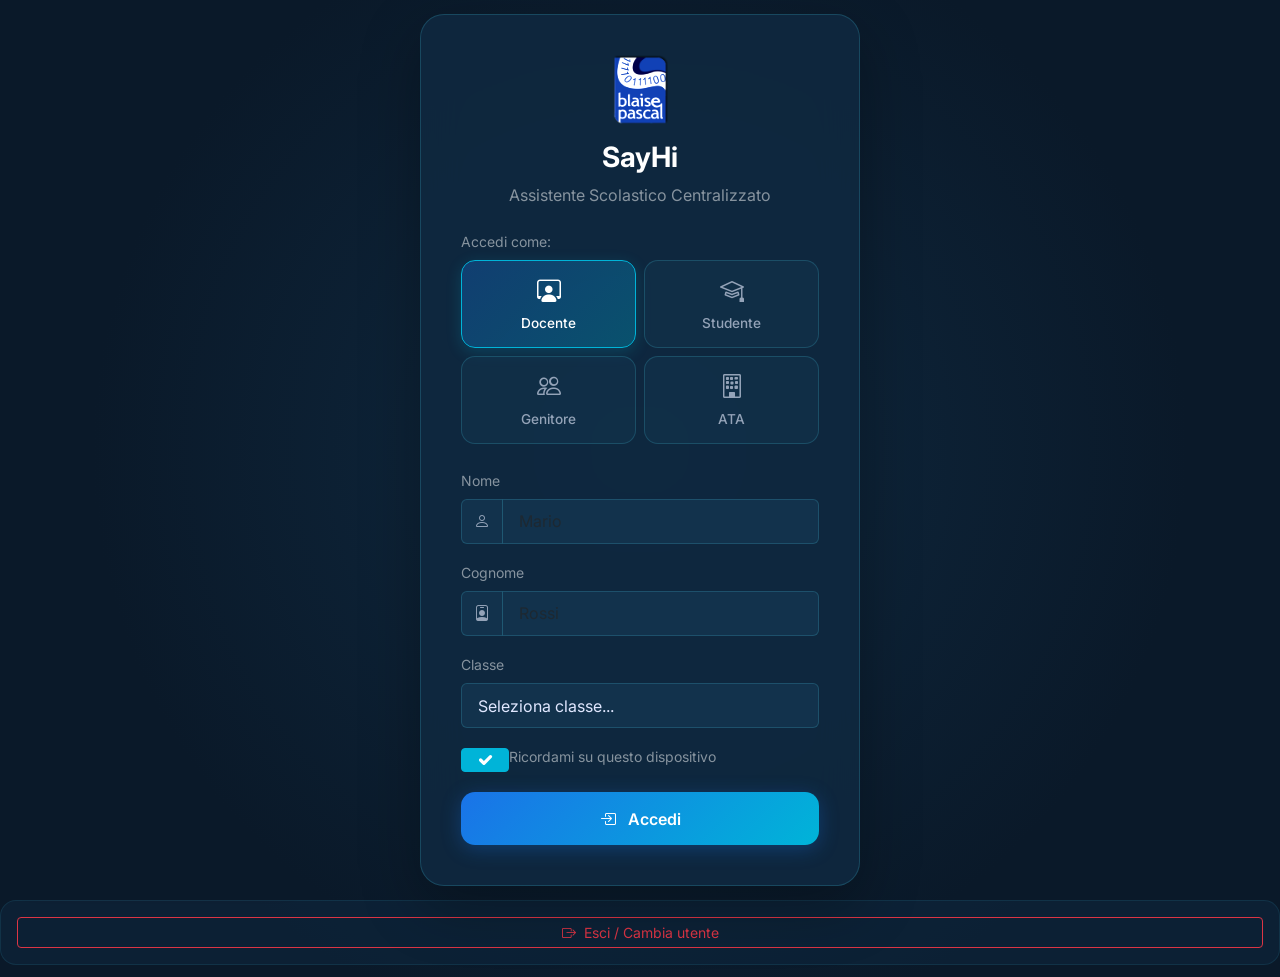
==== index.html @ 9e5b7166 "spostamento file" ====
<!DOCTYPE html>
<html lang="it">
<head>
    <meta charset="UTF-8">
    <meta name="viewport" content="width=device-width, initial-scale=1.0">
    <meta name="description" content="Assistente virtuale per la gestione delle informazioni scolastiche - Mitigazione del sovraccarico informativo">
    <meta name="theme-color" content="#0a1929">
    
    <title>SayHi | Assistente Scolastico</title>
    
    <!-- Bootstrap CSS -->
    <link href="https://cdn.jsdelivr.net/npm/bootstrap@5.3.0/dist/css/bootstrap.min.css" rel="stylesheet">
    <!-- Bootstrap Icons -->
    <link rel="stylesheet" href="https://cdn.jsdelivr.net/npm/bootstrap-icons@1.11.0/font/bootstrap-icons.css">
    <!-- Font -->
    <link rel="preconnect" href="https://fonts.googleapis.com">
    <link rel="preconnect" href="https://fonts.gstatic.com" crossorigin>
    <link href="https://fonts.googleapis.com/css2?family=Inter:ital,opsz,wght@0,14..32,100..900;1,14..32,100..900&display=swap" rel="stylesheet">
    
    <style>
    :root {
        --bg-primary: #0a1929;
        --bg-secondary: #0f2940;
        --bg-tertiary: #143650;
        --accent-blue: #1a73e8;
        --accent-teal: #00b4d8;
        --accent-green: #48cae4;
        --text-primary: #e0e7ff;
        --text-secondary: #94a3b8;
        --border-color: rgba(72, 202, 228, 0.2);
        --card-bg: rgba(15, 41, 64, 0.8);
        --message-user: linear-gradient(135deg, #1a73e8, #00b4d8);
        --message-bot: rgba(20, 54, 80, 0.9);
        --danger: #ef4444;
        --gradient-avatar: linear-gradient(135deg, #667eea 0%, #764ba2 100%);
        --gradient-bot: linear-gradient(135deg, #00b4d8 0%, #48cae4 100%);
    }
    
    * {
        font-family: 'Inter', sans-serif;
        -webkit-font-smoothing: antialiased;
        -moz-osx-font-smoothing: grayscale;
    }
    
    body {
        background: radial-gradient(circle at 50% 50%, #0f2940 0%, #0a1929 70%);
        min-height: 100vh;
        color: var(--text-primary);
        overflow: hidden;
    }
    
    .app-container {
        height: 100vh;
        max-height: 100vh;
    }
    
    /* Sidebar */
    .chat-sidebar {
        background: rgba(10, 25, 41, 0.95);
        backdrop-filter: blur(20px);
        border-right: 1px solid var(--border-color);
        display: flex;
        flex-direction: column;
        transition: all 0.3s ease;
    }
    
    .sidebar-header {
        padding: 0.8rem 1rem;
        border-bottom: 1px solid var(--border-color);
        background: linear-gradient(180deg, rgba(26, 115, 232, 0.1) 0%, transparent 100%);
    }

    .sidebar-header img {
        height: 60px !important;
    }

    .sidebar-header span {
        font-size: 1.2rem;
    }
    
    .user-context {
        background: linear-gradient(135deg, rgba(26, 115, 232, 0.15), rgba(0, 180, 216, 0.15));
        border: 1px solid rgba(72, 202, 228, 0.3);
        border-radius: 16px;
        padding: 0.8rem;
        margin-bottom: 0;
        backdrop-filter: blur(20px);
        box-shadow: 0 4px 16px rgba(0, 0, 0, 0.1);
        transition: all 0.3s ease;
    }

    .user-context:hover {
        border-color: rgba(72, 202, 228, 0.5);
        box-shadow: 0 6px 20px rgba(0, 180, 216, 0.15);
    }

    .user-avatar {
        width: 40px;
        height: 40px;
        background: var(--gradient-avatar);
        border-radius: 12px;
        display: flex;
        align-items: center;
        justify-content: center;
        font-weight: 700;
        font-size: 1rem;
        color: white;
        box-shadow: 0 4px 12px rgba(102, 126, 234, 0.4);
        transition: all 0.3s ease;
    }

    .user-avatar:hover {
        transform: scale(1.05);
        box-shadow: 0 6px 16px rgba(102, 126, 234, 0.6);
    }
    
    .emergency-btn {
        background: linear-gradient(135deg, #ef4444, #dc2626);
        color: white;
        border: none;
        border-radius: 20px;
        padding: 1rem 1.5rem;
        font-weight: 600;
        transition: all 0.3s cubic-bezier(0.4, 0, 0.2, 1);
        box-shadow: 0 4px 15px rgba(239, 68, 68, 0.3);
        letter-spacing: 0.3px;
    }
    
    .emergency-btn:hover {
        transform: translateY(-3px);
        box-shadow: 0 8px 25px rgba(239, 68, 68, 0.5);
    }
    
    .emergency-btn:active {
        transform: translateY(-1px);
    }
    
    /* Chat principale */
    .chat-main {
        background: transparent;
        display: flex;
        flex-direction: column;
    }
    
    .chat-header {
        background: rgba(10, 25, 41, 0.85);
        backdrop-filter: blur(20px);
        border-bottom: 1px solid var(--border-color);
        padding: 1rem 1.5rem;
        box-shadow: 0 4px 20px rgba(0, 0, 0, 0.1);
    }
    
    .bot-avatar {
        width: 52px;
        height: 52px;
        background: var(--gradient-bot);
        border-radius: 16px;
        display: flex;
        align-items: center;
        justify-content: center;
        box-shadow: 0 8px 24px rgba(72, 202, 228, 0.4);
        transition: all 0.3s ease;
    }
    
    .bot-avatar:hover {
        transform: scale(1.05);
        box-shadow: 0 12px 32px rgba(72, 202, 228, 0.6);
    }
    
    .status-dot.online {
        background: #10b981;
        animation: pulse 2s infinite;
        box-shadow: 0 0 10px rgba(16, 185, 129, 0.5);
    }
    
    @keyframes pulse {
        0% { box-shadow: 0 0 0 0 rgba(16, 185, 129, 0.4); }
        70% { box-shadow: 0 0 0 10px rgba(16, 185, 129, 0); }
        100% { box-shadow: 0 0 0 0 rgba(16, 185, 129, 0); }
    }
    
    /* Area messaggi */
    .chat-messages {
        flex: 1;
        overflow-y: auto;
        padding: 1.5rem 1.5rem 0.5rem;
        display: flex;
        flex-direction: column;
        gap: 1.5rem;
        scroll-behavior: smooth;
    }
    
    .chat-messages::-webkit-scrollbar {
        width: 8px;
    }
    
    .chat-messages::-webkit-scrollbar-track {
        background: transparent;
        margin: 10px 0;
    }
    
    .chat-messages::-webkit-scrollbar-thumb {
        background: linear-gradient(180deg, rgba(72, 202, 228, 0.3), rgba(72, 202, 228, 0.1));
        border-radius: 10px;
        border: 2px solid transparent;
        background-clip: padding-box;
    }
    
    .chat-messages::-webkit-scrollbar-thumb:hover {
        background: linear-gradient(180deg, rgba(72, 202, 228, 0.5), rgba(72, 202, 228, 0.3));
        border: 2px solid transparent;
        background-clip: padding-box;
    }
    
    .message {
        display: flex;
        gap: 12px;
        max-width: 75%;
        animation: fadeInUp 0.4s cubic-bezier(0.4, 0, 0.2, 1);
    }
    
    @keyframes fadeInUp {
        from { 
            opacity: 0; 
            transform: translateY(15px);
        }
        to { 
            opacity: 1; 
            transform: translateY(0);
        }
    }
    
    .message-bot {
        align-self: flex-start;
    }
    
    .message-user {
        align-self: flex-end;
        flex-direction: row-reverse;
    }
    
    .message-avatar {
        width: 44px;
        height: 44px;
        border-radius: 14px;
        background: var(--gradient-bot);
        display: flex;
        align-items: center;
        justify-content: center;
        color: white;
        flex-shrink: 0;
        box-shadow: 0 4px 12px rgba(72, 202, 228, 0.3);
        transition: all 0.3s ease;
    }
    
    .message-bubble {
        padding: 1.1rem 1.3rem;
        border-radius: 20px;
        word-wrap: break-word;
        line-height: 1.6;
        font-size: 0.95rem;
        letter-spacing: 0.1px;
    }
    
    .message-bot .message-bubble {
        background: var(--message-bot);
        border: 1px solid var(--border-color);
        border-top-left-radius: 6px;
        color: var(--text-primary);
        box-shadow: 0 2px 12px rgba(0, 0, 0, 0.2);
    }
    
    .message-user .message-bubble {
        background: var(--message-user);
        border-top-right-radius: 6px;
        color: white;
        box-shadow: 0 4px 20px rgba(26, 115, 232, 0.4);
    }
    
    .message-time {
        font-size: 0.7rem;
        color: var(--text-secondary);
        margin-top: 0.5rem;
        opacity: 0.8;
    }
    
    /* Card circolari */
    .circolari-cards {
        display: flex;
        flex-direction: column;
        gap: 1.2rem;
        margin: 0.5rem 0;
    }
    
    .circolare-card {
        background: var(--card-bg);
        border: 1px solid var(--border-color);
        border-radius: 20px;
        padding: 1.5rem;
        backdrop-filter: blur(15px);
        transition: all 0.3s cubic-bezier(0.4, 0, 0.2, 1);
        box-shadow: 0 4px 20px rgba(0, 0, 0, 0.1);
    }
    
    .circolare-card:hover {
        border-color: var(--accent-teal);
        box-shadow: 0 8px 30px rgba(0, 180, 216, 0.2);
        transform: translateY(-2px);
    }
    
    .circolare-card.priority-urgent {
        border-left: 4px solid #ef4444;
        background: linear-gradient(90deg, rgba(239, 68, 68, 0.1) 0%, var(--card-bg) 10%);
    }
    
    .circolare-card.priority-important {
        border-left: 4px solid #f59e0b;
        background: linear-gradient(90deg, rgba(245, 158, 11, 0.1) 0%, var(--card-bg) 10%);
    }
    
    .card-btn {
        background: rgba(72, 202, 228, 0.15);
        border: 1px solid rgba(72, 202, 228, 0.3);
        color: var(--accent-teal);
        padding: 0.6rem 1.2rem;
        border-radius: 14px;
        cursor: pointer;
        transition: all 0.3s ease;
        font-size: 0.85rem;
        font-weight: 500;
        letter-spacing: 0.2px;
    }
    
    .card-btn:hover {
        background: rgba(72, 202, 228, 0.3);
        border-color: var(--accent-teal);
        box-shadow: 0 4px 15px rgba(72, 202, 228, 0.2);
        transform: translateY(-1px);
    }
    
    .card-btn:active {
        transform: translateY(1px);
    }
    
/* Suggerimenti (sopra la textbar) */
.suggestions-area {
    padding: 0.6rem 1.2rem;
    background: rgba(10, 25, 41, 0.7);
    backdrop-filter: blur(20px);
    border-top: 1px solid rgba(72, 202, 228, 0.15);
}

.suggestion-chips {
    display: flex;
    flex-wrap: wrap;
    gap: 0.4rem;
}

.suggestion-chip {
    background: rgba(72, 202, 228, 0.1);
    border: 1px solid rgba(72, 202, 228, 0.3);
    color: var(--accent-teal);
    padding: 0.35rem 0.75rem;
    border-radius: 20px;
    cursor: pointer;
    transition: all 0.3s ease;
    font-size: 0.78rem;
    font-weight: 500;
    letter-spacing: 0.1px;
    white-space: nowrap;
}

.suggestion-chip:hover {
    background: rgba(72, 202, 228, 0.25);
    border-color: var(--accent-teal);
    transform: translateY(-1px);
    box-shadow: 0 3px 12px rgba(72, 202, 228, 0.2);
}

.suggestion-chip:active {
    transform: translateY(0);
}

/* Icona lampadina più piccola */
.suggestions-area .bi-lightbulb {
    font-size: 0.9rem;
}

.suggestions-area small {
    font-size: 0.75rem;
}
    
    /* Area input */
    .chat-input-area {
        padding: 1rem 1.5rem;
        background: rgba(10, 25, 41, 0.9);
        backdrop-filter: blur(20px);
        border-top: 1px solid var(--border-color);
    }
    
    .input-container {
        display: flex;
        align-items: center;
        gap: 0.5rem;
        background: rgba(20, 54, 80, 0.8);
        border-radius: 28px;
        padding: 0.4rem 0.5rem;
        border: 2px solid rgba(72, 202, 228, 0.2);
        transition: all 0.3s ease;
    }
    
    .input-container:focus-within {
        border-color: var(--accent-teal);
        box-shadow: 0 0 0 4px rgba(72, 202, 228, 0.15);
        background: rgba(20, 54, 80, 0.95);
    }
    
    .message-input {
        background: transparent;
        border: none;
        outline: none;
        color: var(--text-primary);
        flex: 1;
        padding: 0.7rem 0.5rem;
        font-size: 0.95rem;
        resize: none;
        max-height: 120px;
        line-height: 1.5;
    }
    
    .message-input::placeholder {
        color: rgba(148, 163, 184, 0.6);
    }
    
    .input-action {
        background: transparent;
        border: none;
        color: var(--accent-teal);
        padding: 0.6rem;
        border-radius: 50%;
        cursor: pointer;
        transition: all 0.3s ease;
        display: flex;
        align-items: center;
        justify-content: center;
        width: 42px;
        height: 42px;
    }
    
    .input-action:hover {
        background: rgba(72, 202, 228, 0.2);
        transform: scale(1.1);
    }
    
    .input-action:active {
        transform: scale(0.95);
    }
    
    /* Overlay emergenza */
    .emergency-overlay {
        position: fixed;
        inset: 0;
        background: rgba(0, 0, 0, 0.9);
        backdrop-filter: blur(15px);
        display: flex;
        align-items: center;
        justify-content: center;
        z-index: 1050;
        animation: fadeIn 0.3s ease;
    }
    
    @keyframes fadeIn {
        from { opacity: 0; }
        to { opacity: 1; }
    }
    
    .emergency-card {
        background: linear-gradient(135deg, #1e293b, #0f172a);
        border: 2px solid rgba(239, 68, 68, 0.5);
        border-radius: 28px;
        padding: 3rem;
        max-width: 480px;
        width: 95%;
        text-align: center;
        box-shadow: 0 25px 80px rgba(239, 68, 68, 0.3);
        animation: slideUp 0.4s cubic-bezier(0.4, 0, 0.2, 1);
    }
    
    @keyframes slideUp {
        from { 
            opacity: 0;
            transform: translateY(30px) scale(0.95);
        }
        to { 
            opacity: 1;
            transform: translateY(0) scale(1);
        }
    }
    
    .emergency-icon {
        font-size: 5rem;
        margin-bottom: 1.5rem;
        animation: shake 2s infinite;
    }
    
    @keyframes shake {
        0%, 100% { transform: rotate(0deg); }
        10%, 30%, 50%, 70%, 90% { transform: rotate(-5deg); }
        20%, 40%, 60%, 80% { transform: rotate(5deg); }
    }
    
    /* Typing indicator */
    .typing-dot {
        animation: typingBounce 1.4s infinite;
    }
    
    @keyframes typingBounce {
        0%, 60%, 100% { 
            transform: translateY(0);
            opacity: 0.4;
        }
        30% { 
            transform: translateY(-8px);
            opacity: 1;
        }
    }
    
    /* Miglioramenti per le statistiche */
    .user-context .col-4 > div {
        transition: all 0.3s ease;
        border: 1px solid rgba(255, 255, 255, 0.1);
    }
    
    .user-context .col-4 > div:hover {
        background: rgba(255, 255, 255, 0.15) !important;
        transform: translateY(-2px);
        box-shadow: 0 4px 15px rgba(0, 0, 0, 0.2);
    }
    
    /* Responsive */
    @media (max-width: 991.98px) {
        .chat-sidebar {
            display: none !important;
        }
        
        .message {
            max-width: 85%;
        }
        
        .message-bubble {
            padding: 1rem;
        }
        
        .chat-header {
            padding: 0.8rem 1rem;
        }
        
        .chat-messages {
            padding: 1rem;
            gap: 1rem;
        }
        
        .suggestions-area {
            padding: 0.8rem 1rem;
        }
        
        .chat-input-area {
            padding: 0.8rem 1rem;
        }
        
        .emergency-card {
            padding: 2rem;
            margin: 1rem;
        }
    }
    
    @media (max-width: 575.98px) {
        .message {
            max-width: 90%;
        }
        
        .suggestion-chip {
            font-size: 0.75rem;
            padding: 0.5rem 0.8rem;
        }
        
        .card-btn {
            font-size: 0.8rem;
            padding: 0.5rem 0.8rem;
        }
        
        .chat-header h1 {
            font-size: 1.1rem;
        }
        
        .bot-avatar {
            width: 42px;
            height: 42px;
        }
    }
    
    @media (prefers-reduced-motion: reduce) {
        *, *::before, *::after {
            animation-duration: 0.01ms !important;
            transition-duration: 0.01ms !important;
        }
    }

    /* Pannello Impostazioni */
.settings-panel {
    position: fixed;
    top: 0;
    right: 0;
    width: 380px;
    max-width: 90vw;
    height: 100vh;
    background: rgba(10, 25, 41, 0.98);
    backdrop-filter: blur(30px);
    border-left: 1px solid var(--border-color);
    z-index: 1060;
    display: flex;
    flex-direction: column;
    animation: slideInRight 0.3s cubic-bezier(0.4, 0, 0.2, 1);
    box-shadow: -10px 0 40px rgba(0, 0, 0, 0.5);
}

@keyframes slideInRight {
    from {
        transform: translateX(100%);
    }
    to {
        transform: translateX(0);
    }
}

.settings-panel[hidden] {
    display: none;
}

.settings-header {
    padding: 1.5rem;
    border-bottom: 1px solid var(--border-color);
    display: flex;
    align-items: center;
    justify-content: space-between;
    background: linear-gradient(180deg, rgba(72, 202, 228, 0.1) 0%, transparent 100%);
}

.btn-close-settings {
    background: rgba(255, 255, 255, 0.1);
    border: none;
    color: var(--text-secondary);
    width: 40px;
    height: 40px;
    border-radius: 12px;
    display: flex;
    align-items: center;
    justify-content: center;
    cursor: pointer;
    transition: all 0.3s ease;
    font-size: 1.2rem;
}

.btn-close-settings:hover {
    background: rgba(255, 255, 255, 0.2);
    color: white;
    transform: rotate(90deg);
}

.settings-content {
    flex: 1;
    overflow-y: auto;
    padding: 1.5rem;
}

.settings-content::-webkit-scrollbar {
    width: 6px;
}

.settings-content::-webkit-scrollbar-track {
    background: transparent;
}

.settings-content::-webkit-scrollbar-thumb {
    background: rgba(72, 202, 228, 0.3);
    border-radius: 10px;
}

.settings-section {
    margin-bottom: 2rem;
}

.settings-section-title {
    font-size: 0.85rem;
    font-weight: 600;
    color: var(--accent-teal);
    text-transform: uppercase;
    letter-spacing: 0.5px;
    margin-bottom: 1rem;
    padding-bottom: 0.5rem;
    border-bottom: 1px solid rgba(72, 202, 228, 0.2);
}

.setting-item {
    background: rgba(15, 41, 64, 0.5);
    border: 1px solid rgba(72, 202, 228, 0.1);
    border-radius: 16px;
    padding: 1rem;
    margin-bottom: 0.75rem;
    transition: all 0.3s ease;
}

.setting-item:hover {
    border-color: rgba(72, 202, 228, 0.3);
    background: rgba(15, 41, 64, 0.7);
}

/* Switch personalizzato */
.form-check-input {
    width: 3rem !important;
    height: 1.5rem !important;
    cursor: pointer;
    background-color: rgba(72, 202, 228, 0.3) !important;
    border-color: rgba(72, 202, 228, 0.5) !important;
}

.form-check-input:checked {
    background-color: var(--accent-teal) !important;
    border-color: var(--accent-teal) !important;
}

.form-check-input:focus {
    box-shadow: 0 0 0 0.25rem rgba(72, 202, 228, 0.25) !important;
}

/* Overlay impostazioni */
.settings-overlay {
    position: fixed;
    inset: 0;
    background: rgba(0, 0, 0, 0.5);
    backdrop-filter: blur(5px);
    z-index: 1055;
    animation: fadeIn 0.3s ease;
}

.settings-overlay[hidden] {
    display: none;
}

/* Bottoni dimensione testo */
.btn-outline-info {
    color: var(--accent-teal);
    border-color: rgba(72, 202, 228, 0.3);
}

.btn-outline-info:hover {
    background: rgba(72, 202, 228, 0.2);
    border-color: var(--accent-teal);
    color: white;
}

/* Responsive pannello impostazioni */
@media (max-width: 575.98px) {
    .settings-panel {
        width: 100vw;
        max-width: 100vw;
    }
    
    .settings-section {
        margin-bottom: 1.5rem;
    }
    
    .setting-item {
        padding: 0.8rem;
    }
}

/* Lista Chat nella Sidebar */
.user-profile-section {
    border-bottom: 1px solid var(--border-color);
    padding: 0.5rem !important;
}

.chat-list-section {
    min-height: 0;
}

.chat-list {
    display: flex;
    flex-direction: column;
    gap: 2px;
    padding: 0.5rem;
}

.chat-list::-webkit-scrollbar {
    width: 4px;
}

.chat-list::-webkit-scrollbar-track {
    background: transparent;
}

.chat-list::-webkit-scrollbar-thumb {
    background: rgba(72, 202, 228, 0.2);
    border-radius: 10px;
}

.chat-item {
    padding: 0.8rem;
    border-radius: 14px;
    cursor: pointer;
    transition: all 0.2s ease;
    position: relative;
    border: 1px solid transparent;
}

.chat-item:hover {
    background: rgba(72, 202, 228, 0.1);
    border-color: rgba(72, 202, 228, 0.2);
}

.chat-item.active {
    background: rgba(72, 202, 228, 0.15);
    border-color: rgba(72, 202, 228, 0.3);
}

.chat-item-title {
    color: white;
    font-size: 0.85rem;
    font-weight: 600;
    margin-bottom: 0.2rem;
    display: flex;
    justify-content: space-between;
    align-items: center;
}

.chat-item-preview {
    color: var(--text-secondary);
    font-size: 0.75rem;
    white-space: nowrap;
    overflow: hidden;
    text-overflow: ellipsis;
}

.chat-item-time {
    font-size: 0.65rem;
    color: var(--text-secondary);
    opacity: 0.7;
}

.chat-item-actions {
    opacity: 0;
    transition: opacity 0.2s ease;
}

.chat-item:hover .chat-item-actions {
    opacity: 1;
}

.chat-delete-btn {
    background: transparent;
    border: none;
    color: var(--text-secondary);
    padding: 0.2rem 0.4rem;
    border-radius: 8px;
    cursor: pointer;
    font-size: 0.8rem;
    transition: all 0.2s ease;
}

.chat-delete-btn:hover {
    background: rgba(239, 68, 68, 0.2);
    color: #ef4444;
}

.text-accent {
    color: var(--accent-teal) !important;
}

.btn-link:hover {
    background: rgba(72, 202, 228, 0.1);
    border-radius: 10px;
}

/* Badge messaggi non letti */
.chat-badge {
    background: var(--accent-teal);
    color: white;
    font-size: 0.65rem;
    padding: 0.15rem 0.5rem;
    border-radius: 10px;
    font-weight: 600;
}

/* Stile per la sidebar più compatta su schermi medi */
@media (max-width: 1200px) {
    .chat-sidebar {
        min-width: 280px;
    }
}

/* Statistiche nella sidebar */
.chat-stats {
    padding: 0.5rem !important;
    border-top: 1px solid var(--border-color) !important;
}

.chat-stats .row {
    margin: 0 -2px;
}

.chat-stats .col-4 {
    padding: 0 2px;
}

.chat-stats .col-4 > div {
    padding: 0.4rem !important;
    border-radius: 10px !important;
    transition: all 0.3s ease;
    border: 1px solid rgba(255, 255, 255, 0.1);
}

.chat-stats .col-4 > div:hover {
    background: rgba(255, 255, 255, 0.15) !important;
    transform: translateY(-1px);
    box-shadow: 0 2px 8px rgba(0, 0, 0, 0.2);
}

.chat-stats .col-4 > div .small:first-child {
    font-size: 0.8rem;
    margin-bottom: 0.1rem;
}

.chat-stats .col-4 > div .fw-bold {
    font-size: 0.75rem;
    margin-bottom: 0;
}

.chat-stats .col-4 > div small:last-child {
    font-size: 0.6rem;
}

/* Pulsante sito web nella sidebar */
.sidebar-nav {
    border-top: 1px solid var(--border-color);
}

.website-btn {
    background: linear-gradient(135deg, rgba(72, 202, 228, 0.1), rgba(0, 180, 216, 0.1));
    border: 1px solid rgba(72, 202, 228, 0.25);
    color: var(--accent-teal);
    border-radius: 14px;
    padding: 0.7rem 1rem;
    font-weight: 600;
    font-size: 0.8rem;
    text-decoration: none;
    transition: all 0.3s cubic-bezier(0.4, 0, 0.2, 1);
    letter-spacing: 0.3px;
}

.website-btn:hover {
    background: rgba(72, 202, 228, 0.25);
    border-color: var(--accent-teal);
    color: white;
    transform: translateY(-2px);
    box-shadow: 0 4px 15px rgba(72, 202, 228, 0.2);
}

.website-btn:active {
    transform: translateY(0);
}

.website-btn i {
    font-size: 1rem;
}

/* Login Screen */
.login-screen {
    position: fixed;
    inset: 0;
    background: radial-gradient(circle at 50% 50%, #0f2940 0%, #0a1929 70%);
    display: flex;
    align-items: center;
    justify-content: center;
    z-index: 2000;
    padding: 1rem;
}

.login-container {
    width: 100%;
    max-width: 440px;
    animation: slideUpLogin 0.5s cubic-bezier(0.4, 0, 0.2, 1);
}

@keyframes slideUpLogin {
    from {
        opacity: 0;
        transform: translateY(30px);
    }
    to {
        opacity: 1;
        transform: translateY(0);
    }
}

.login-card {
    background: rgba(15, 41, 64, 0.9);
    backdrop-filter: blur(20px);
    border: 1px solid var(--border-color);
    border-radius: 24px;
    padding: 2.5rem;
    box-shadow: 0 20px 60px rgba(0, 0, 0, 0.3);
}

/* Selettore Ruolo */
.role-selector {
    display: grid;
    grid-template-columns: 1fr 1fr;
    gap: 0.5rem;
}

.role-btn {
    background: rgba(20, 54, 80, 0.5);
    border: 1px solid rgba(72, 202, 228, 0.2);
    color: var(--text-secondary);
    border-radius: 14px;
    padding: 0.8rem;
    cursor: pointer;
    transition: all 0.3s ease;
    font-size: 0.85rem;
    font-weight: 500;
}

.role-btn:hover {
    background: rgba(72, 202, 228, 0.15);
    border-color: rgba(72, 202, 228, 0.4);
    color: white;
}

.role-btn.active {
    background: linear-gradient(135deg, rgba(26, 115, 232, 0.3), rgba(0, 180, 216, 0.3));
    border-color: var(--accent-teal);
    color: white;
    box-shadow: 0 4px 15px rgba(0, 180, 216, 0.2);
}

/* Input login */
.login-card .form-control,
.login-card .form-select {
    background: rgba(20, 54, 80, 0.8) !important;
    border: 1px solid rgba(72, 202, 228, 0.2) !important;
    color: var(--text-primary) !important;
    padding: 0.6rem 1rem;
}

.login-card .form-control:focus,
.login-card .form-select:focus {
    border-color: var(--accent-teal) !important;
    box-shadow: 0 0 0 0.2rem rgba(72, 202, 228, 0.15) !important;
}

.login-card .input-group-text {
    background: rgba(20, 54, 80, 0.8) !important;
    border-color: rgba(72, 202, 228, 0.2) !important;
    color: var(--text-secondary) !important;
}

/* Pulsante Accedi */
.login-btn {
    background: linear-gradient(135deg, var(--accent-blue), var(--accent-teal));
    color: white;
    border: none;
    border-radius: 14px;
    padding: 0.9rem;
    font-weight: 600;
    font-size: 1rem;
    transition: all 0.3s ease;
    box-shadow: 0 4px 20px rgba(26, 115, 232, 0.3);
}

.login-btn:hover {
    transform: translateY(-2px);
    box-shadow: 0 6px 25px rgba(26, 115, 232, 0.5);
}

.login-btn:active {
    transform: translateY(0);
}

/* Bottoni accesso rapido */
.quick-login-btn {
    background: rgba(72, 202, 228, 0.1);
    border: 1px solid rgba(72, 202, 228, 0.2);
    color: var(--text-secondary);
    border-radius: 12px;
    padding: 0.7rem 1rem;
    cursor: pointer;
    transition: all 0.3s ease;
    font-size: 0.85rem;
    text-align: left;
}

.quick-login-btn:hover {
    background: rgba(72, 202, 228, 0.2);
    border-color: var(--accent-teal);
    color: white;
    transform: translateX(5px);
}

/* Stile per il select */
.login-card select option {
    background: #0f2940;
    color: white;
}

/* Animazione uscita login */
.login-screen.hidden {
    animation: fadeOut 0.3s ease forwards;
}

@keyframes fadeOut {
    from {
        opacity: 1;
    }
    to {
        opacity: 0;
        visibility: hidden;
    }
}

/* Stile tendina circolare */
.circolare-expand {
    max-height: 0;
    overflow: hidden;
    transition: max-height 0.4s ease, padding 0.4s ease, margin 0.4s ease;
    background: rgba(20, 54, 80, 0.5);
    border-radius: 0 0 20px 20px;
    margin-top: 0;
    border: 1px solid transparent;
}

.circolare-expand.open {
    max-height: 2000px;
    margin-top: 1rem;
    padding: 1.2rem;
    border: 1px solid var(--border-color);
}

.circolare-expand p {
    color: var(--text-primary);
    font-size: 0.9rem;
    line-height: 1.7;
    margin-bottom: 1rem;
}

.circolare-expand .allegati-list {
    display: flex;
    gap: 0.5rem;
    flex-wrap: wrap;
    margin-top: 0.8rem;
}

.allegato-link {
    color: var(--accent-teal);
    text-decoration: none;
    font-size: 0.85rem;
    padding: 0.3rem 0.8rem;
    border-radius: 10px;
    background: rgba(72, 202, 228, 0.1);
    border: 1px solid rgba(72, 202, 228, 0.3);
    transition: all 0.2s ease;
}

.allegato-link:hover {
    background: rgba(72, 202, 228, 0.25);
    color: white;
}

.card-btn-expand {
    width: 100%;
    background: rgba(72, 202, 228, 0.15);
    border: 1px solid rgba(72, 202, 228, 0.3);
    color: var(--accent-teal);
    padding: 0.7rem 1.2rem;
    border-radius: 14px;
    cursor: pointer;
    transition: all 0.3s ease;
    font-size: 0.9rem;
    font-weight: 600;
    letter-spacing: 0.2px;
    text-align: center;
}

.card-btn-expand:hover {
    background: rgba(72, 202, 228, 0.3);
    border-color: var(--accent-teal);
    box-shadow: 0 4px 15px rgba(72, 202, 228, 0.2);
    transform: translateY(-1px);
}
</style>
</head>
<body>
    <!-- Schermata di Login -->
<div id="login-screen" class="login-screen">
    <div class="login-container">
        <div class="login-card">
            <div class="text-center mb-4">
                <img src="image.svg" alt="Logo Blaise Pascal" style="height: 70px; width: auto; filter: brightness(1.2); margin-bottom: 1rem;">
                <h1 class="h3 fw-bold text-white mb-2">SayHi</h1>
                <p class="text-white-50">Assistente Scolastico Centralizzato</p>
            </div>
            
            <form id="login-form" autocomplete="off">
                <!-- Selezione Ruolo -->
                <div class="mb-4">
                    <label class="text-white-50 small mb-2 d-block">Accedi come:</label>
                    <div class="role-selector">
                        <button type="button" class="role-btn active" data-role="docente">
                            <i class="bi bi-person-workspace fs-4 d-block mb-1"></i>
                            <span>Docente</span>
                        </button>
                        <button type="button" class="role-btn" data-role="studente">
                            <i class="bi bi-mortarboard fs-4 d-block mb-1"></i>
                            <span>Studente</span>
                        </button>
                        <button type="button" class="role-btn" data-role="genitore">
                            <i class="bi bi-people fs-4 d-block mb-1"></i>
                            <span>Genitore</span>
                        </button>
                        <button type="button" class="role-btn" data-role="ata">
                            <i class="bi bi-building fs-4 d-block mb-1"></i>
                            <span>ATA</span>
                        </button>
                    </div>
                </div>
                
                <!-- Nome utente -->
                <div class="mb-3">
                    <label for="login-nome" class="form-label text-white-50 small">Nome</label>
                    <div class="input-group">
                        <span class="input-group-text bg-dark border-secondary text-white-50">
                            <i class="bi bi-person"></i>
                        </span>
                        <input type="text" class="form-control bg-dark text-white border-secondary" id="login-nome" placeholder="Mario" required>
                    </div>
                </div>
                
                <!-- Cognome -->
                <div class="mb-3">
                    <label for="login-cognome" class="form-label text-white-50 small">Cognome</label>
                    <div class="input-group">
                        <span class="input-group-text bg-dark border-secondary text-white-50">
                            <i class="bi bi-person-badge"></i>
                        </span>
                        <input type="text" class="form-control bg-dark text-white border-secondary" id="login-cognome" placeholder="Rossi" required>
                    </div>
                </div>
                
                <!-- Classe (per studenti e docenti) -->
                <div class="mb-3" id="classe-field">
                    <label for="login-classe" class="form-label text-white-50 small">Classe</label>
                    <select class="form-select bg-dark text-white border-secondary" id="login-classe">
                        <option value="">Seleziona classe...</option>
                        <option value="1A">1A</option>
                        <option value="1B">1B</option>
                        <option value="2A">2A</option>
                        <option value="2B">2B</option>
                        <option value="3A">3A</option>
                        <option value="3B">3B</option>
                        <option value="4A">4A</option>
                        <option value="4B">4B</option>
                        <option value="5A">5A</option>
                        <option value="5B">5B</option>
                    </select>
                </div>
                
                <!-- Password (per dirigente/preside) -->
                <div class="mb-4" id="password-field" hidden>
                    <label for="login-password" class="form-label text-white-50 small">Password</label>
                    <div class="input-group">
                        <span class="input-group-text bg-dark border-secondary text-white-50">
                            <i class="bi bi-lock"></i>
                        </span>
                        <input type="password" class="form-control bg-dark text-white border-secondary" id="login-password" placeholder="••••••••">
                    </div>
                </div>
                
                <!-- Ricordami -->
                <div class="form-check mb-4">
                    <input class="form-check-input" type="checkbox" id="remember-me" checked>
                    <label class="form-check-label text-white-50 small" for="remember-me">
                        Ricordami su questo dispositivo
                    </label>
                </div>
                
                <!-- Pulsante Accedi -->
                <button type="submit" class="login-btn w-100">
                    <i class="bi bi-box-arrow-in-right me-2"></i>
                    Accedi
                </button>
            </form>
        </div>
    </div>
</div>

<!-- Overlay app principale (nascosto fino al login) -->
<div id="app-overlay" class="app-overlay" hidden>

</div>
    <div class="app-container d-flex">
        <!-- Sidebar sinistra - Dati utente, lista chat e emergenza -->
<aside class="chat-sidebar col-3 d-none d-lg-flex flex-column" aria-label="Informazioni contestuali">
    <div class="sidebar-header">
        <div class="d-flex align-items-center justify-content-center gap-2 mb-3">
            <img src="image.svg" alt="Logo Blaise Pascal" style="height: 60px; width: auto; filter: brightness(1.2);">
            <span class="fw-bold text-white">I.T.E.T BLAISE PASCAL</span>
        </div>
    </div>
    
    <!-- Profilo utente -->
    <div class="user-profile-section p-3">
        <div class="user-context">
            <div class="d-flex align-items-center gap-3 mb-3">
                <div class="user-avatar" aria-hidden="true">MR</div>
                <div>
                    <h2 class="h6 mb-0 text-white fw-bold">Mario Rossi</h2>
                    <span class="small text-white-50">Docente - 3B</span>
                </div>
            </div>
            
            <!-- Data corrente -->
            <div class="text-center">
                <small class="text-white-50" id="current-date-display"></small>
            </div>
        </div>
    </div>
    
    <!-- Lista chat -->
    <div class="chat-list-section flex-grow-1 d-flex flex-column">
        <div class="d-flex justify-content-between align-items-center px-3 py-2">
            <h3 class="text-white-50 small fw-semibold mb-0 text-uppercase">Conversazioni</h3>
            <button class="btn btn-link text-accent p-1" id="new-chat-btn" aria-label="Nuova chat" title="Nuova chat">
                <i class="bi bi-plus-square fs-5"></i>
            </button>
        </div>
        
        <!-- Lista delle chat salvate -->
        <div class="chat-list flex-grow-1 overflow-auto" id="chat-list">
            <!-- Le chat verranno caricate qui dinamicamente -->
            <div class="text-center text-white-50 small p-3" id="no-chats-message">
                <i class="bi bi-chat-dots fs-4 d-block mb-2"></i>
                Nessuna conversazione
            </div>
        </div>

    <!-- Pulsante registro elettronico-->
       <div class="sidebar-nav px-3 py-2">
        <a href="https://registrofamiglie.axioscloud.it/Pages/SD/SD_Login.aspx?Customer_id=94001210718" target="_blank" class="website-btn w-100 d-flex align-items-center justify-content-center gap-2">
            <i class="bi bi-globe2"></i>
            <span>ACCEDI AL REGISTRO ELETTRONICO</span>
        </a>
    </div>

        <!-- Pulsante sito web -->
    <div class="sidebar-nav px-3 py-2">
        <a href="https://webmyschool.it/" target="_blank" class="website-btn w-100 d-flex align-items-center justify-content-center gap-2">
            <i class="bi bi-globe2"></i>
            <span>CONSULTA EVENTUALI SUPPLENZE</span>
        </a>
    </div>
    
    <div class="sidebar-footer p-3">
        <button class="emergency-btn w-100 d-flex align-items-center justify-content-center gap-2" id="emergency-trigger" aria-label="Emergenza">
            <i class="bi bi-exclamation-triangle-fill fs-5"></i>
            <span class="fs-6">Emergenza</span>
        </button>
    </div>
</aside>
        
        <!-- Area principale chat -->
        <main class="chat-main col-12 col-lg-9 d-flex flex-column">
            
            <!-- Header chat -->
            <header class="chat-header d-flex align-items-center justify-content-between">
                <div class="d-flex align-items-center gap-3">
                    <div class="bot-avatar">
                        <i class="bi bi-robot fs-5 text-white"></i>
                    </div>
                    <div>
                        <h1 class="h5 mb-0 fw-bold text-white">SayHi!</h1>
                        <span class="small text-white-50">
                            <span class="status-dot online d-inline-block rounded-circle me-1" style="width:8px;height:8px;"></span>
                            Online • Pronto ad aiutarti
                        </span>
                    </div>
                </div>
                <div class="d-flex gap-1">
                    <button class="btn btn-link text-white-50 p-2 rounded-circle" aria-label="Impostazioni">
                        <i class="bi bi-gear"></i>
                    </button>
                </div>
            </header>
            
            <!-- Area messaggi -->
            <div class="chat-messages" id="chat-messages" role="log" aria-live="polite" aria-label="Conversazione">
                
                <!-- Messaggio di benvenuto iniziale -->
                <div class="message message-bot">
                    <div class="message-avatar" aria-hidden="true">
                        <i class="bi bi-robot"></i>
                    </div>
                    <div class="message-content">
                        <div class="message-bubble">
                            <p class="mb-2">Ciao Mario! 👋 Sono SayHi, il tuo assistente scolastico.</p>
                            <p class="mb-0">Chiedimi pure quello che ti serve: circolari, scadenze, orari, eventi e molto altro.</p>
                        </div>
                        <span class="message-time">10:30</span>
                    </div>
                </div>

                <!-- Indicatore di scrittura (nascosto di default) -->
                <div class="message message-bot typing-indicator" id="typing-indicator" hidden>
                    <div class="message-avatar" aria-hidden="true">
                        <i class="bi bi-robot"></i>
                    </div>
                    <div class="message-content">
                        <div class="message-bubble d-flex gap-2 align-items-center p-3">
                            <span class="typing-dot bg-secondary rounded-circle d-inline-block" style="width:8px;height:8px;animation: typingBounce 1.4s infinite;"></span>
                            <span class="typing-dot bg-secondary rounded-circle d-inline-block" style="width:8px;height:8px;animation: typingBounce 1.4s infinite 0.2s;"></span>
                            <span class="typing-dot bg-secondary rounded-circle d-inline-block" style="width:8px;height:8px;animation: typingBounce 1.4s infinite 0.4s;"></span>
                        </div>
                    </div>
                </div>
            </div>
            
            <!-- Suggerimenti rapidi -->
            <div class="suggestions-area">
                <div class="d-flex align-items-center gap-2 mb-2">
                    <i class="bi bi-lightbulb text-warning"></i>
                    <small class="text-white-50 fw-semibold">Cosa posso chiedere?</small>
                </div>
                <div class="suggestion-chips">
                    <button class="suggestion-chip" data-prompt="circolari recenti">📄 Circolari recenti</button>
                    <button class="suggestion-chip" data-prompt="scadenze">⏰ Cosa scade questa settimana?</button>
                    <button class="suggestion-chip" data-prompt="orario domani">📚 Orario di domani</button>
                    <button class="suggestion-chip" data-prompt="eventi">📅 Prossimi eventi</button>
                    <button class="suggestion-chip" data-prompt="contatti docenti">👥 Contatti docenti</button>
                    <button class="suggestion-chip" data-prompt="moduli da firmare">✍️ Moduli da firmare</button>
                    <button class="suggestion-chip" data-prompt="prossime verifiche ">📝 Prossime verifiche</button>
                    <button class="suggestion-chip" data-prompt="riepilogo oggi">📋 Riepilogo giornaliero</button>
                </div>
            </div>
            
            <!-- Area input -->
            <footer class="chat-input-area">
                <div class="input-container">
                    <button class="input-action" aria-label="Allega file" title="Allega">
                        <i class="bi bi-plus-circle fs-5"></i>
                    </button>
                    
                    <textarea 
                        id="message-input" 
                        class="message-input" 
                        placeholder="Scrivi un messaggio..." 
                        rows="1"
                        aria-label="Scrivi un messaggio"
                    ></textarea>
                    
                    <button class="input-action" id="send-button" aria-label="Invia messaggio" title="Invia">
                        <i class="bi bi-send-fill fs-5"></i>
                    </button>
                </div>
                
                <p class="text-center text-white-50 small mt-2 mb-0">
                    SayHi può commettere errori. Verifica sempre le informazioni importanti.
                </p>
            </footer>
        </main>
    </div>

    <!-- Pannello Impostazioni -->
<div id="settings-panel" class="settings-panel" aria-label="Impostazioni" hidden>
    <div class="settings-header">
        <h3 class="fs-5 fw-bold text-white mb-0">
            <i class="bi bi-gear me-2"></i>Impostazioni
        </h3>
        <button class="btn-close-settings" id="close-settings" aria-label="Chiudi impostazioni">
            <i class="bi bi-x-lg"></i>
        </button>
    </div>
    
    <div class="settings-content">
        <!-- Tema -->
        <div class="settings-section">
            <h4 class="settings-section-title">
                <i class="bi bi-palette me-2"></i>Aspetto
            </h4>
            <div class="setting-item">
                <div class="d-flex justify-content-between align-items-center">
                    <div>
                        <label class="text-white fw-medium">Tema scuro</label>
                        <p class="text-white-50 small mb-0">Attiva/disattiva il tema scuro</p>
                    </div>
                    <div class="form-check form-switch">
                        <input class="form-check-input" type="checkbox" id="dark-mode-toggle" checked>
                    </div>
                </div>
            </div>
            <div class="setting-item">
                <div class="d-flex justify-content-between align-items-center">
                    <div>
                        <label class="text-white fw-medium">Dimensione testo</label>
                        <p class="text-white-50 small mb-0">Regola la dimensione del testo</p>
                    </div>
                    <div class="btn-group btn-group-sm">
                        <button class="btn btn-outline-info btn-sm" id="font-size-down" aria-label="Riduci testo">A-</button>
                        <button class="btn btn-outline-info btn-sm" id="font-size-reset" aria-label="Testo normale">A</button>
                        <button class="btn btn-outline-info btn-sm" id="font-size-up" aria-label="Aumenta testo">A+</button>
                    </div>
                </div>
            </div>
        </div>
        
        <!-- Privacy -->
        <div class="settings-section">
            <h4 class="settings-section-title">
                <i class="bi bi-shield-check me-2"></i>Privacy e Dati
            </h4>
            <div class="setting-item">
                <div class="d-flex justify-content-between align-items-center">
                    <div>
                        <label class="text-white fw-medium">Salva cronologia</label>
                        <p class="text-white-50 small mb-0">Memorizza la cronologia delle chat</p>
                    </div>
                    <div class="form-check form-switch">
                        <input class="form-check-input" type="checkbox" id="save-history" checked>
                    </div>
                </div>
            </div>
        </div>
        <div class="setting-item">
    <button class="btn btn-outline-danger btn-sm w-100" id="logout-btn">
        <i class="bi bi-box-arrow-right me-2"></i>Esci / Cambia utente
    </button>
</div>
        
        <!-- Info -->
        <div class="settings-section">
            <h4 class="settings-section-title">
                <i class="bi bi-info-circle me-2"></i>Informazioni
            </h4>
            <div class="setting-item">
                <p class="text-white-50 small mb-1">SayHi v1.0.0</p>
                <p class="text-white-50 small mb-0">Assistente Scolastico Centralizzato</p>
                <p class="text-white-50 small mb-0">© 2026 I.T.E.T Blaise Pascal</p>
            </div>
        </div>
    </div>
</div>
<div class="setting-item">
    <button class="btn btn-outline-danger btn-sm w-100" id="logout-btn">
        <i class="bi bi-box-arrow-right me-2"></i>Esci / Cambia utente
    </button>
</div>

<!-- Overlay per chiudere le impostazioni cliccando fuori -->
<div id="settings-overlay" class="settings-overlay" hidden></div>

    <!-- Overlay emergenza -->
    <div id="emergency-overlay" class="emergency-overlay" hidden>
        <div class="emergency-card">
            <div class="emergency-icon">🚨</div>
            <h3 class="fw-bold mb-3 text-white">Emergenza</h3>
            <p class="text-white-50 mb-4" id="emergency-message-text">
                Cosa è successo? Puoi contattare subito il servizio di emergenza o il dirigente scolastico.
            </p>
            <div class="mb-3">
                <textarea 
                    id="emergency-input" 
                    class="form-control bg-dark text-white border-secondary" 
                    rows="3" 
                    placeholder="Descrivi brevemente la situazione..."
                ></textarea>
            </div>
            <div class="d-grid gap-2">
                <button class="btn btn-danger btn-lg" id="emergency-send">
                    <i class="bi bi-telephone-fill me-2"></i>Chiama Emergenza (112)
                </button>
                <button class="btn btn-outline-warning btn-lg">
                    <i class="bi bi-person-fill me-2"></i>Contatta Dirigente
                </button>
                <button class="btn btn-outline-light" id="emergency-cancel">
                    Annulla
                </button>
            </div>
        </div>
    </div>
    
    <!-- Bootstrap JS -->
    <script src="https://cdn.jsdelivr.net/npm/bootstrap@5.3.0/dist/js/bootstrap.bundle.min.js"></script>
    <script src="app.js"></script>
</body>
</html>
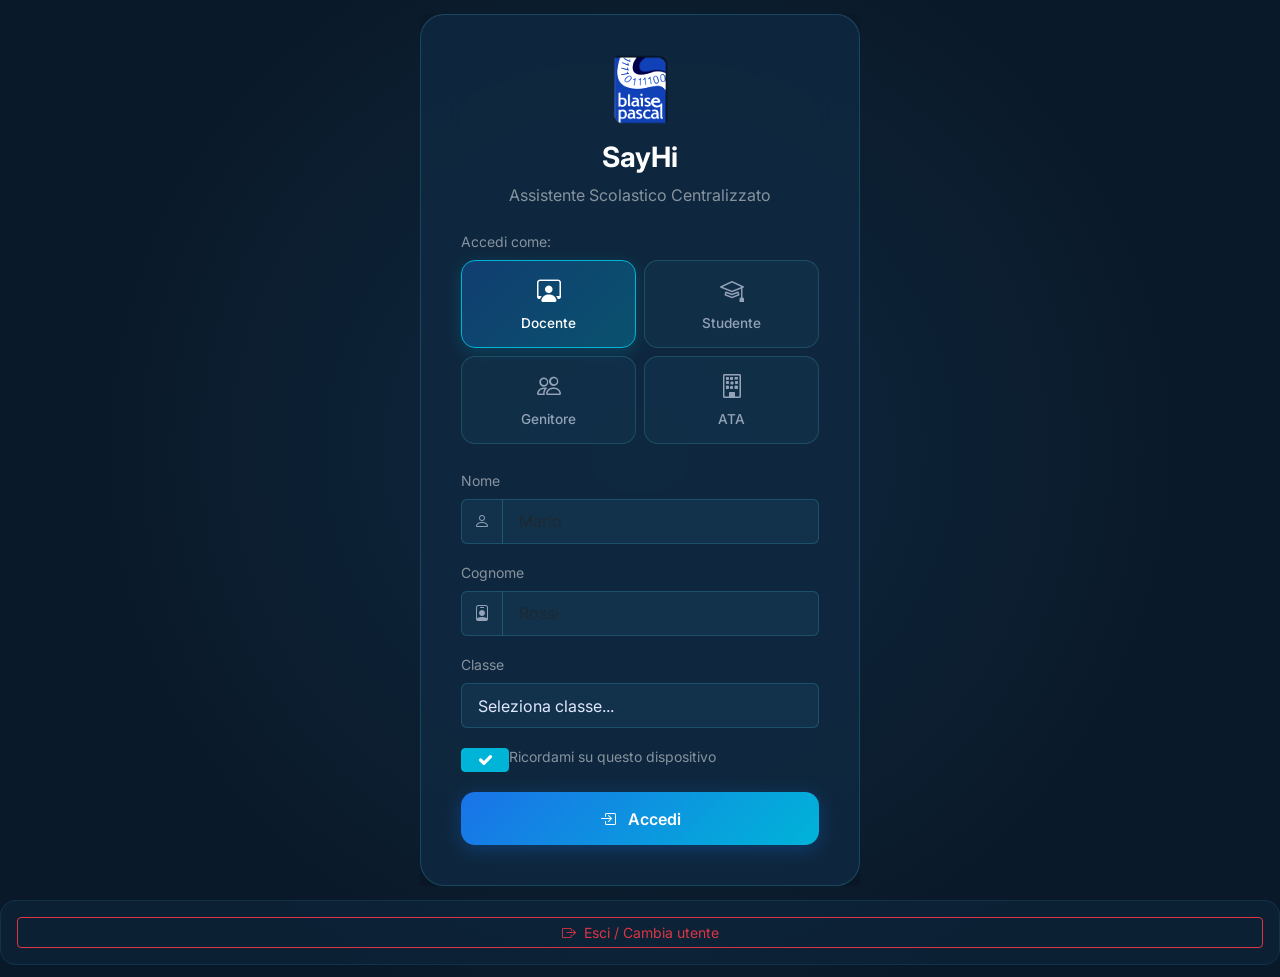
==== commit f79deae9: "Update index.html" ====
--- a/index.html
+++ b/index.html
@@ -1196,6 +1196,10 @@
     border-color: var(--accent-teal);
     box-shadow: 0 4px 15px rgba(72, 202, 228, 0.2);
     transform: translateY(-1px);
+}
+        
+.login-container {
+    overflow-x: auto;
 }
 </style>
 </head>
@@ -1600,4 +1604,4 @@
     <script src="https://cdn.jsdelivr.net/npm/bootstrap@5.3.0/dist/js/bootstrap.bundle.min.js"></script>
     <script src="app.js"></script>
 </body>
-</html>+</html>
